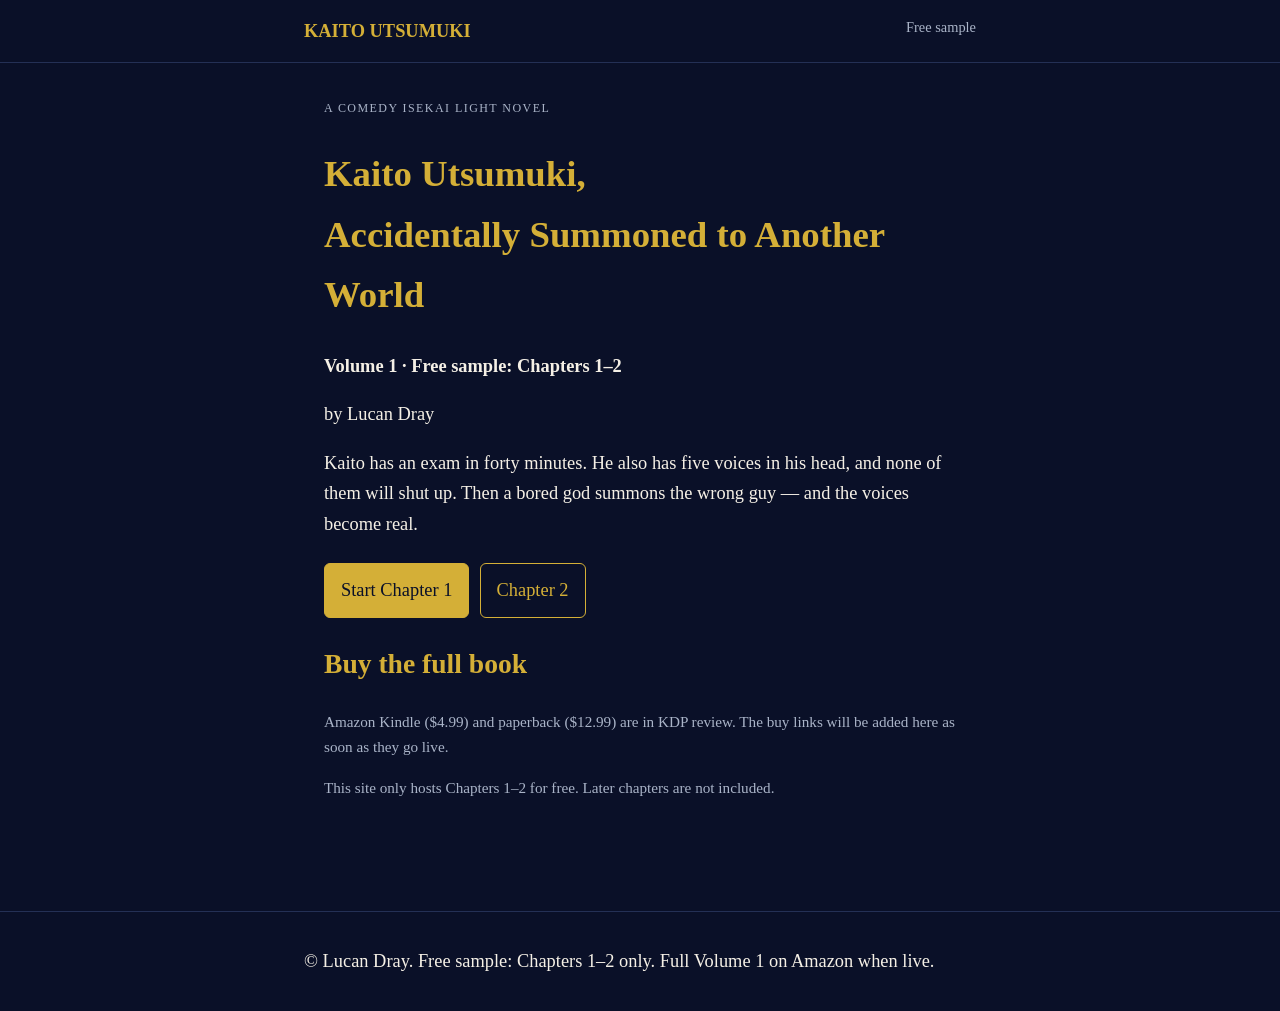
==== index.html @ e87c25bc "Add free Chapters 1–2 sample site (Amazon buy links pending KDP review)" ====
<!DOCTYPE html><html lang="en"><head><meta charset="utf-8"><meta name="viewport" content="width=device-width,initial-scale=1">
<title>Free Chapters 1–2 — Kaito Utsumuki</title>
<meta name="description" content="Free sample Chapters 1–2 of Kaito Utsumuki, Accidentally Summoned to Another World by Lucan Dray.">
<link rel="stylesheet" href="style.css"></head><body>
<header><div class="wrap" style="padding:0"><a href="index.html" style="color:var(--gold);text-decoration:none;font-weight:600">KAITO UTSUMUKI</a>
<span style="float:right;color:var(--muted);font-size:.9rem">Free sample</span></div></header>
<main class="wrap">
<p class="kicker">A COMEDY ISEKAI LIGHT NOVEL</p>
<h1>Kaito Utsumuki,<br>Accidentally Summoned to Another World</h1>
<p><strong>Volume 1 · Free sample: Chapters 1–2</strong></p>
<p>by Lucan Dray</p>
<p>Kaito has an exam in forty minutes. He also has five voices in his head, and none of them will shut up. Then a bored god summons the wrong guy — and the voices become real.</p>
<p><a class="btn primary" href="chapter-1.html">Start Chapter 1</a>
<a class="btn" href="chapter-2.html">Chapter 2</a></p>
<h2>Buy the full book</h2>
<p class="note">Amazon Kindle ($4.99) and paperback ($12.99) are in KDP review. The buy links will be added here as soon as they go live.</p>
<p class="note">This site only hosts Chapters 1–2 for free. Later chapters are not included.</p>
</main>
<footer><div class="wrap" style="padding:0"><p>© Lucan Dray. Free sample: Chapters 1–2 only. Full Volume 1 on Amazon when live.</p></div></footer>
</body></html>
---- style.css ----
:root{--bg:#0a1028;--fg:#f5f0e6;--gold:#d4af37;--muted:#aab4c8}
*{box-sizing:border-box}body{margin:0;font:1.15rem/1.65 Georgia,serif;background:var(--bg);color:var(--fg)}
a{color:var(--gold)}header,footer{padding:1rem 1.25rem;border-bottom:1px solid #243055}footer{border:0;border-top:1px solid #243055;margin-top:3rem}
.wrap{max-width:42rem;margin:0 auto;padding:1.5rem 1.25rem 3rem}
h1,h2{font-family:Georgia,serif;color:var(--gold);font-weight:600}
.kicker{letter-spacing:.12em;text-transform:uppercase;font-size:.75rem;color:var(--muted)}
.btn{display:inline-block;margin:.35rem .35rem 0 0;padding:.7rem 1rem;border:1px solid var(--gold);color:var(--gold);text-decoration:none;border-radius:6px}
.btn.primary{background:var(--gold);color:#0a1028}
.note{color:var(--muted);font-size:.95rem}
.chapter p{margin:1em 0}.chapter em{font-style:italic}
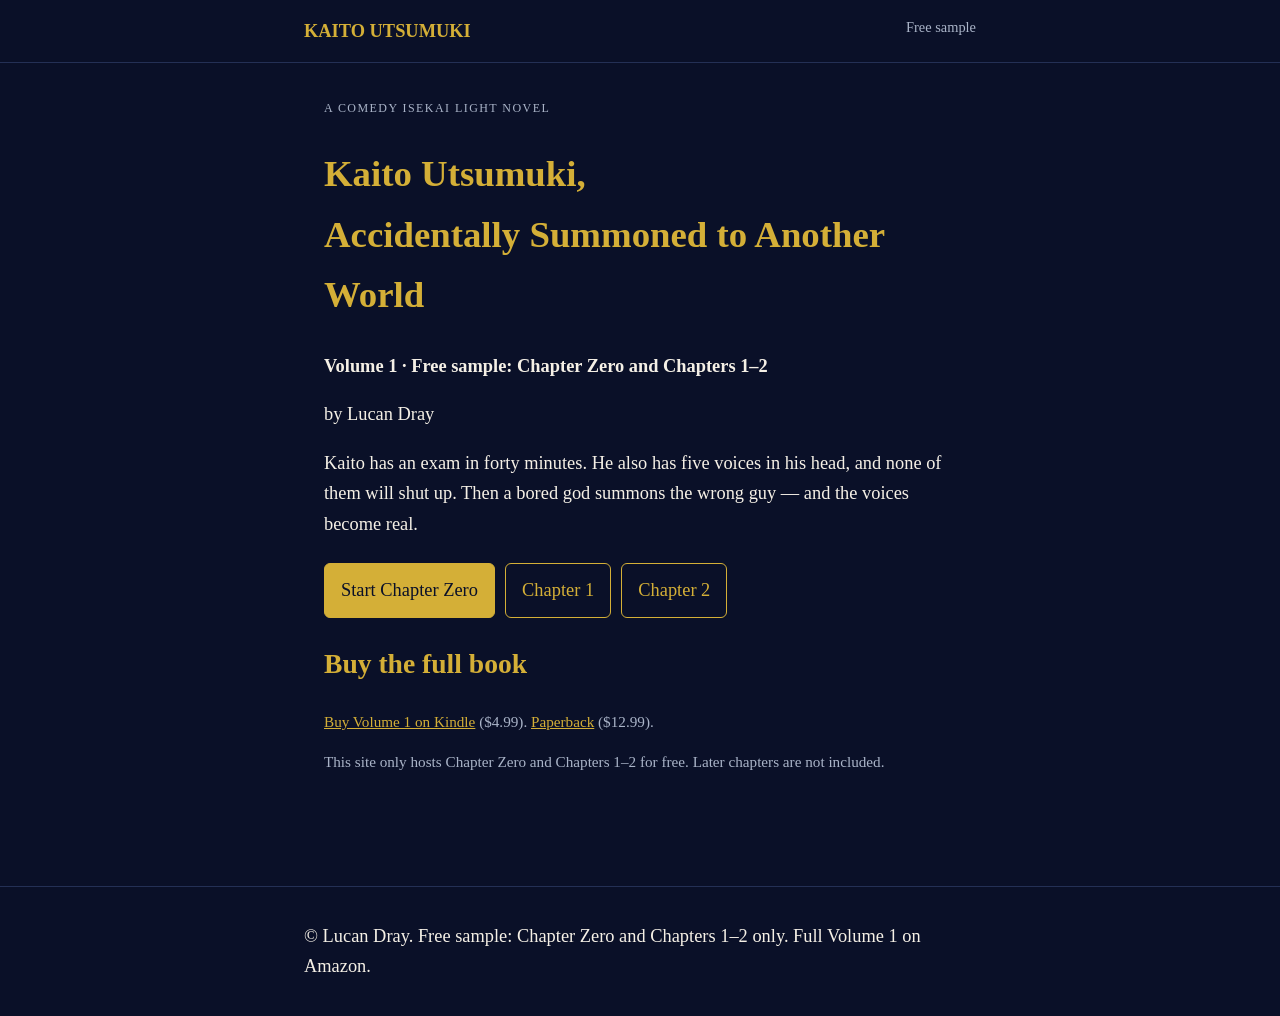
==== commit 01a10f8c: "Release Chapter Zero; add Kindle and paperback links" ====
--- a/index.html
+++ b/index.html
@@ -1,20 +1,21 @@
 <!DOCTYPE html><html lang="en"><head><meta charset="utf-8"><meta name="viewport" content="width=device-width,initial-scale=1">
-<title>Free Chapters 1–2 — Kaito Utsumuki</title>
-<meta name="description" content="Free sample Chapters 1–2 of Kaito Utsumuki, Accidentally Summoned to Another World by Lucan Dray.">
+<title>Free Chapter Zero and Chapters 1–2 — Kaito Utsumuki</title>
+<meta name="description" content="Free sample Chapter Zero (prologue) and Chapters 1–2 of Kaito Utsumuki, Accidentally Summoned to Another World by Lucan Dray.">
 <link rel="stylesheet" href="style.css"></head><body>
 <header><div class="wrap" style="padding:0"><a href="index.html" style="color:var(--gold);text-decoration:none;font-weight:600">KAITO UTSUMUKI</a>
 <span style="float:right;color:var(--muted);font-size:.9rem">Free sample</span></div></header>
 <main class="wrap">
 <p class="kicker">A COMEDY ISEKAI LIGHT NOVEL</p>
 <h1>Kaito Utsumuki,<br>Accidentally Summoned to Another World</h1>
-<p><strong>Volume 1 · Free sample: Chapters 1–2</strong></p>
+<p><strong>Volume 1 · Free sample: Chapter Zero and Chapters 1–2</strong></p>
 <p>by Lucan Dray</p>
 <p>Kaito has an exam in forty minutes. He also has five voices in his head, and none of them will shut up. Then a bored god summons the wrong guy — and the voices become real.</p>
-<p><a class="btn primary" href="chapter-1.html">Start Chapter 1</a>
+<p><a class="btn primary" href="chapter-zero.html">Start Chapter Zero</a>
+<a class="btn" href="chapter-1.html">Chapter 1</a>
 <a class="btn" href="chapter-2.html">Chapter 2</a></p>
 <h2>Buy the full book</h2>
-<p class="note">Amazon Kindle ($4.99) and paperback ($12.99) are in KDP review. The buy links will be added here as soon as they go live.</p>
-<p class="note">This site only hosts Chapters 1–2 for free. Later chapters are not included.</p>
+<p class="note"><a href="https://www.amazon.com/dp/B0HQNWYFMR">Buy Volume 1 on Kindle</a> ($4.99). <a href="https://www.amazon.com/dp/B0HQQB7G1T">Paperback</a> ($12.99).</p>
+<p class="note">This site only hosts Chapter Zero and Chapters 1–2 for free. Later chapters are not included.</p>
 </main>
-<footer><div class="wrap" style="padding:0"><p>© Lucan Dray. Free sample: Chapters 1–2 only. Full Volume 1 on Amazon when live.</p></div></footer>
-</body></html>+<footer><div class="wrap" style="padding:0"><p>© Lucan Dray. Free sample: Chapter Zero and Chapters 1–2 only. Full Volume 1 on Amazon.</p></div></footer>
+</body></html>
